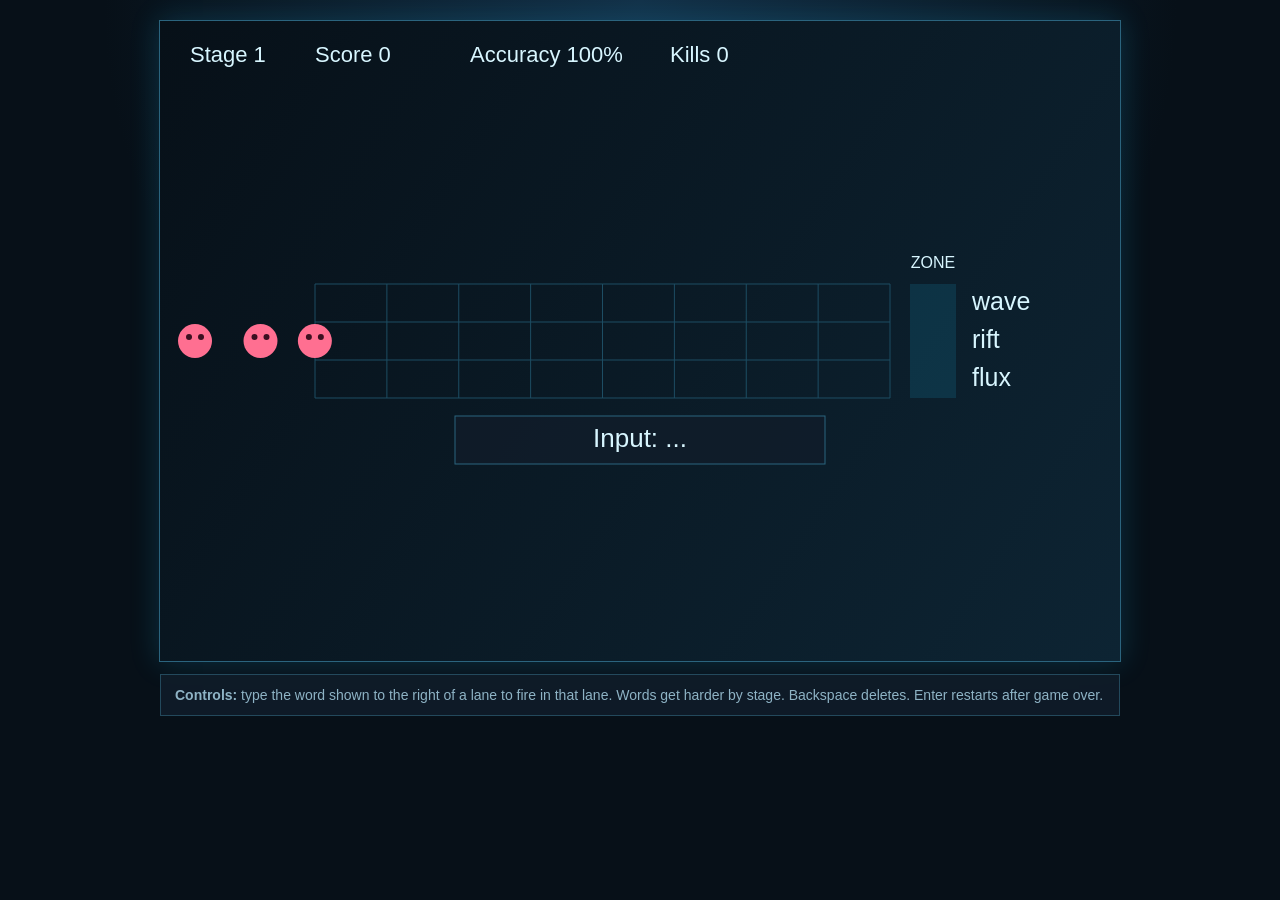
==== index.html @ 2ba4e15b "(NEW) changed layout and basic visuals" ====
<!doctype html>
<html lang="en">
<head>
  <meta charset="utf-8" />
  <meta name="viewport" content="width=device-width, initial-scale=1" />
  <title>Zone Typers V1.5</title>
  <link rel="stylesheet" href="styles.css" />
</head>
<body>
  <main id="game-shell">
    <canvas id="game" width="960" height="640" aria-label="Zone Typers game canvas"></canvas>
    <section id="instructions">
      <strong>Controls:</strong> type the word shown to the right of a lane to fire in that lane. Words get harder by stage. Backspace deletes. Enter restarts after game over.
    </section>
  </main>
  <script src="game.js"></script>
</body>
</html>
---- styles.css ----
:root {
  --bg: #071018;
  --panel: #101d2a;
  --text: #d8f6ff;
  --muted: #8eb3c5;
}

* {
  box-sizing: border-box;
}

html,
body {
  margin: 0;
  min-height: 100%;
  background: radial-gradient(circle at top, #123047 0%, var(--bg) 55%);
  color: var(--text);
  font-family: Arial, Helvetica, sans-serif;
}

#game-shell {
  display: flex;
  flex-direction: column;
  align-items: center;
  gap: 12px;
  padding: 20px;
}

#game {
  max-width: 100%;
  border: 1px solid #2b647e;
  background: #071018;
  box-shadow: 0 0 28px rgba(33, 198, 255, 0.18);
}

#instructions {
  width: min(960px, 100%);
  padding: 12px 14px;
  border: 1px solid #23495c;
  background: rgba(16, 29, 42, 0.85);
  color: var(--muted);
  font-size: 14px;
}
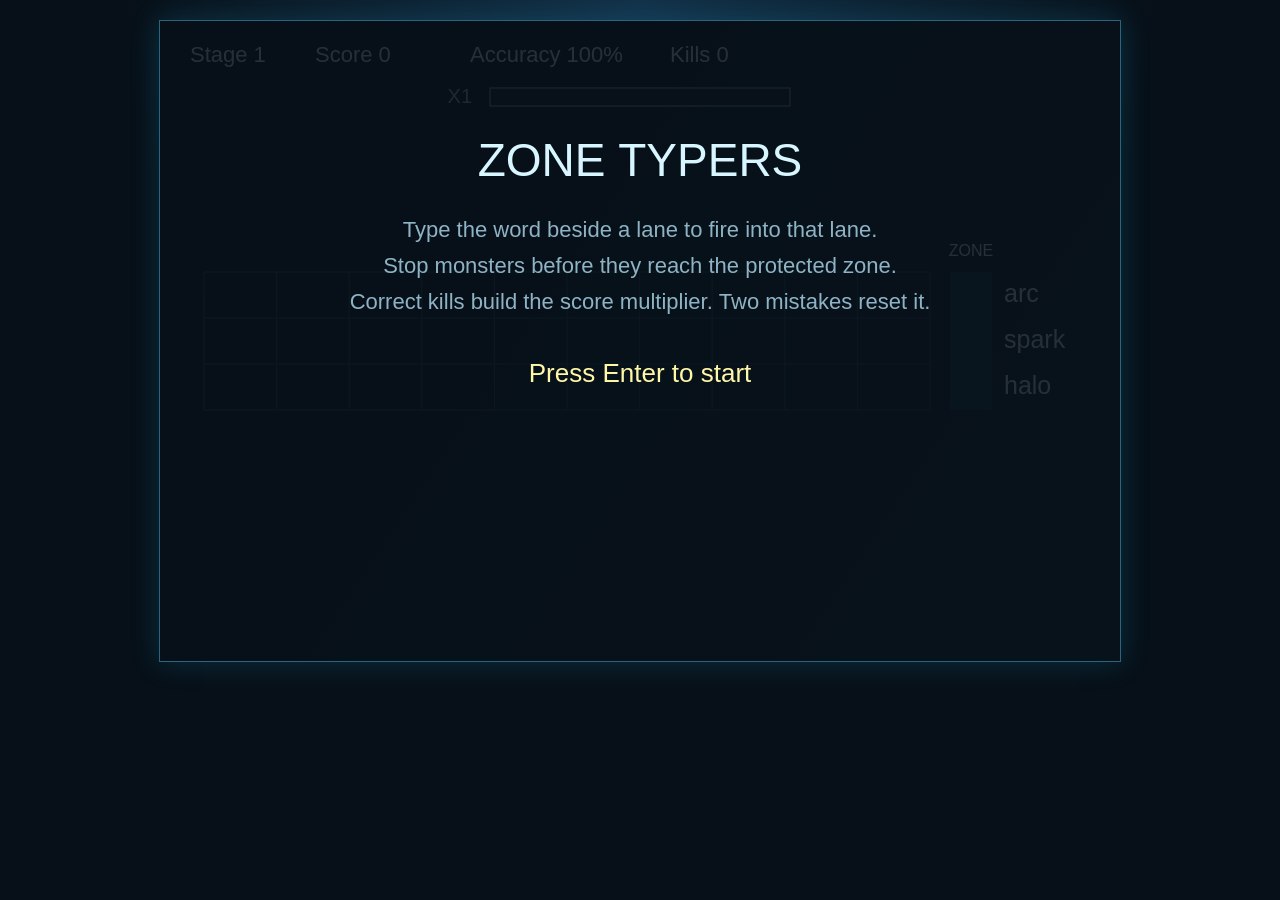
==== commit 44868077: "(NEW) Added monster types, fixed combo bar" ====
--- a/index.html
+++ b/index.html
@@ -3,15 +3,12 @@
 <head>
   <meta charset="utf-8" />
   <meta name="viewport" content="width=device-width, initial-scale=1" />
-  <title>Zone Typers V1.5</title>
+  <title>Zone Typers V2.2</title>
   <link rel="stylesheet" href="styles.css" />
 </head>
 <body>
   <main id="game-shell">
     <canvas id="game" width="960" height="640" aria-label="Zone Typers game canvas"></canvas>
-    <section id="instructions">
-      <strong>Controls:</strong> type the word shown to the right of a lane to fire in that lane. Words get harder by stage. Backspace deletes. Enter restarts after game over.
-    </section>
   </main>
   <script src="game.js"></script>
 </body>
--- a/styles.css
+++ b/styles.css
@@ -22,7 +22,6 @@
   display: flex;
   flex-direction: column;
   align-items: center;
-  gap: 12px;
   padding: 20px;
 }
 
@@ -33,11 +32,3 @@
   box-shadow: 0 0 28px rgba(33, 198, 255, 0.18);
 }
 
-#instructions {
-  width: min(960px, 100%);
-  padding: 12px 14px;
-  border: 1px solid #23495c;
-  background: rgba(16, 29, 42, 0.85);
-  color: var(--muted);
-  font-size: 14px;
-}
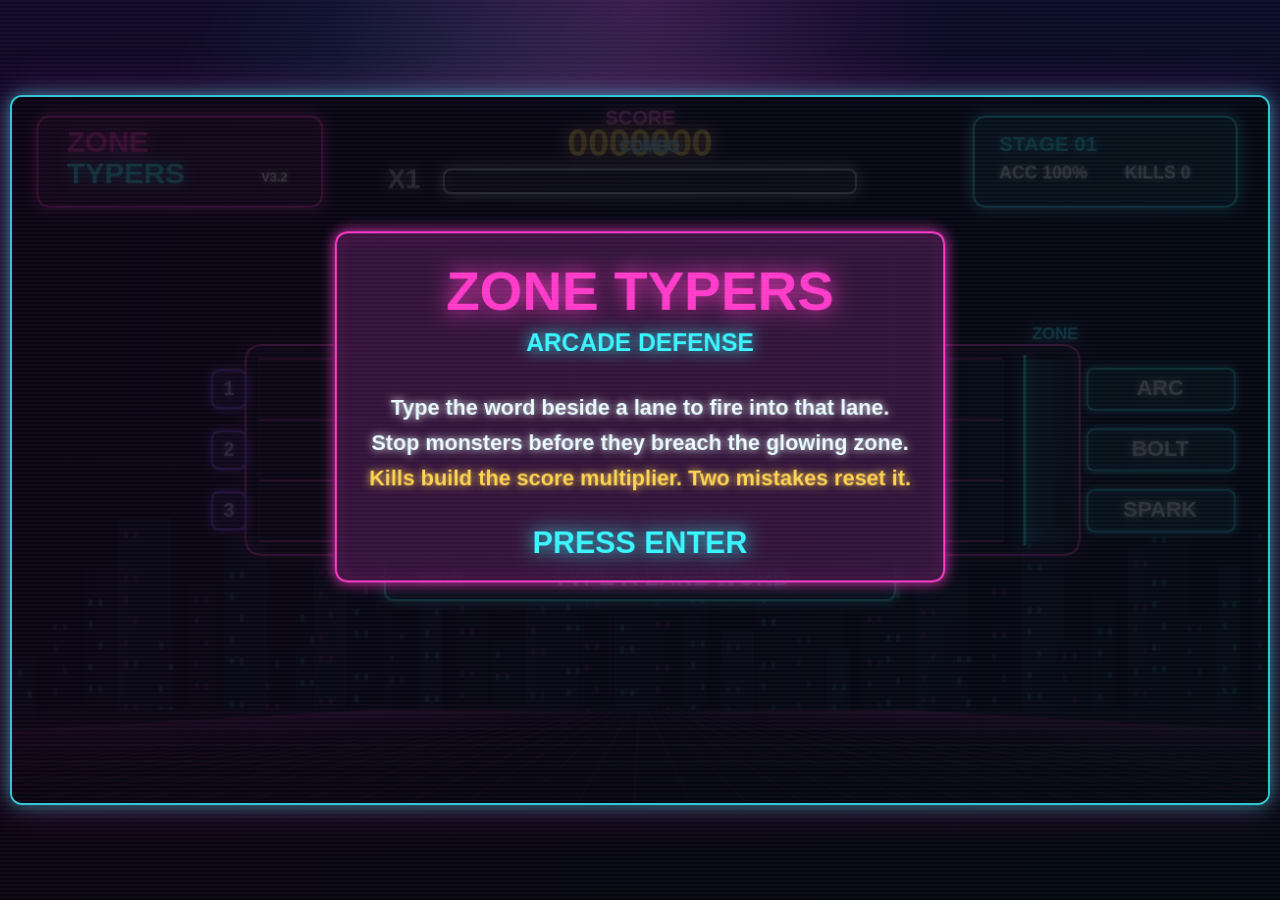
==== commit 600090c5: "(NEW) Added monster sprites, neon vibe aesthetic" ====
--- a/index.html
+++ b/index.html
@@ -3,12 +3,12 @@
 <head>
   <meta charset="utf-8" />
   <meta name="viewport" content="width=device-width, initial-scale=1" />
-  <title>Zone Typers V2.2</title>
+  <title>Zone Typers V3.2</title>
   <link rel="stylesheet" href="styles.css" />
 </head>
 <body>
   <main id="game-shell">
-    <canvas id="game" width="960" height="640" aria-label="Zone Typers game canvas"></canvas>
+    <canvas id="game" width="1280" height="720" aria-label="Zone Typers game canvas"></canvas>
   </main>
   <script src="game.js"></script>
 </body>
--- a/styles.css
+++ b/styles.css
@@ -1,34 +1,55 @@
 :root {
-  --bg: #071018;
-  --panel: #101d2a;
-  --text: #d8f6ff;
-  --muted: #8eb3c5;
+  --bg: #050515;
+  --cyan: #35f6ff;
+  --pink: #ff38c8;
+  --gold: #ffd34d;
+  --violet: #8f4dff;
+  --text: #eafcff;
 }
 
-* {
-  box-sizing: border-box;
-}
+* { box-sizing: border-box; }
 
 html,
 body {
   margin: 0;
   min-height: 100%;
-  background: radial-gradient(circle at top, #123047 0%, var(--bg) 55%);
+  background:
+    radial-gradient(circle at 50% 0%, rgba(255, 56, 200, 0.18), transparent 28%),
+    radial-gradient(circle at 40% 20%, rgba(53, 246, 255, 0.12), transparent 34%),
+    linear-gradient(180deg, #080622 0%, #060814 54%, #02030a 100%);
   color: var(--text);
-  font-family: Arial, Helvetica, sans-serif;
+  font-family: "Trebuchet MS", Arial, Helvetica, sans-serif;
+  overflow: hidden;
+}
+
+body::before {
+  content: "";
+  position: fixed;
+  inset: 0;
+  pointer-events: none;
+  background:
+    linear-gradient(rgba(255,255,255,0.025) 50%, rgba(0,0,0,0.035) 50%),
+    linear-gradient(90deg, rgba(255,56,200,0.03), rgba(53,246,255,0.025));
+  background-size: 100% 4px, 100% 100%;
+  mix-blend-mode: screen;
 }
 
 #game-shell {
+  min-height: 100vh;
   display: flex;
-  flex-direction: column;
   align-items: center;
-  padding: 20px;
+  justify-content: center;
+  padding: 10px;
 }
 
 #game {
-  max-width: 100%;
-  border: 1px solid #2b647e;
-  background: #071018;
-  box-shadow: 0 0 28px rgba(33, 198, 255, 0.18);
+  width: min(100vw - 20px, 1280px);
+  height: auto;
+  border: 2px solid rgba(53, 246, 255, 0.8);
+  border-radius: 12px;
+  background: #050515;
+  box-shadow:
+    0 0 18px rgba(53, 246, 255, 0.5),
+    0 0 48px rgba(255, 56, 200, 0.24),
+    inset 0 0 22px rgba(53, 246, 255, 0.12);
 }
-
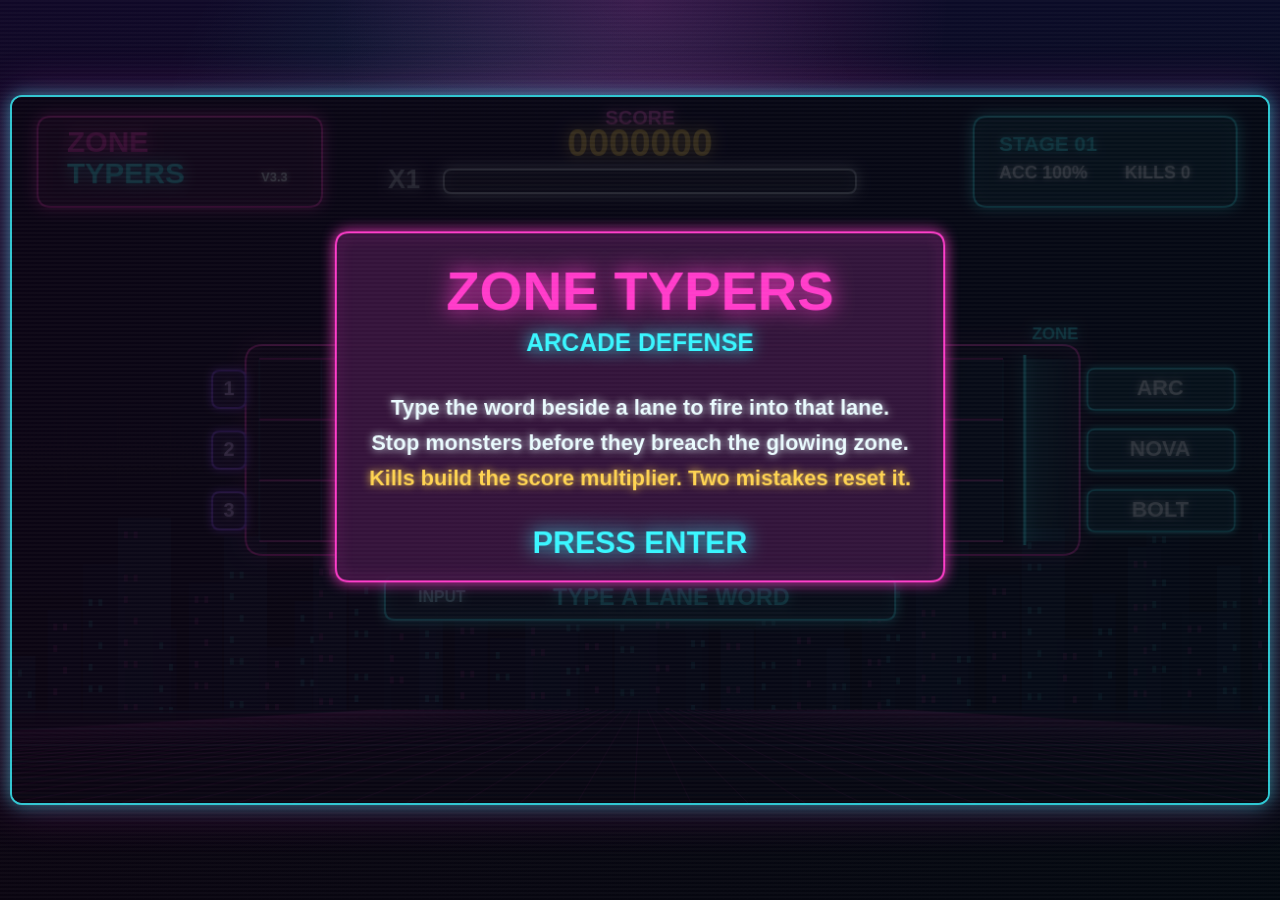
==== commit ba3fc7de: "(NEW) fixed sprites, removed combo overlapping with combo bar" ====
--- a/index.html
+++ b/index.html
@@ -3,7 +3,7 @@
 <head>
   <meta charset="utf-8" />
   <meta name="viewport" content="width=device-width, initial-scale=1" />
-  <title>Zone Typers V3.2</title>
+  <title>Zone Typers V3.3</title>
   <link rel="stylesheet" href="styles.css" />
 </head>
 <body>
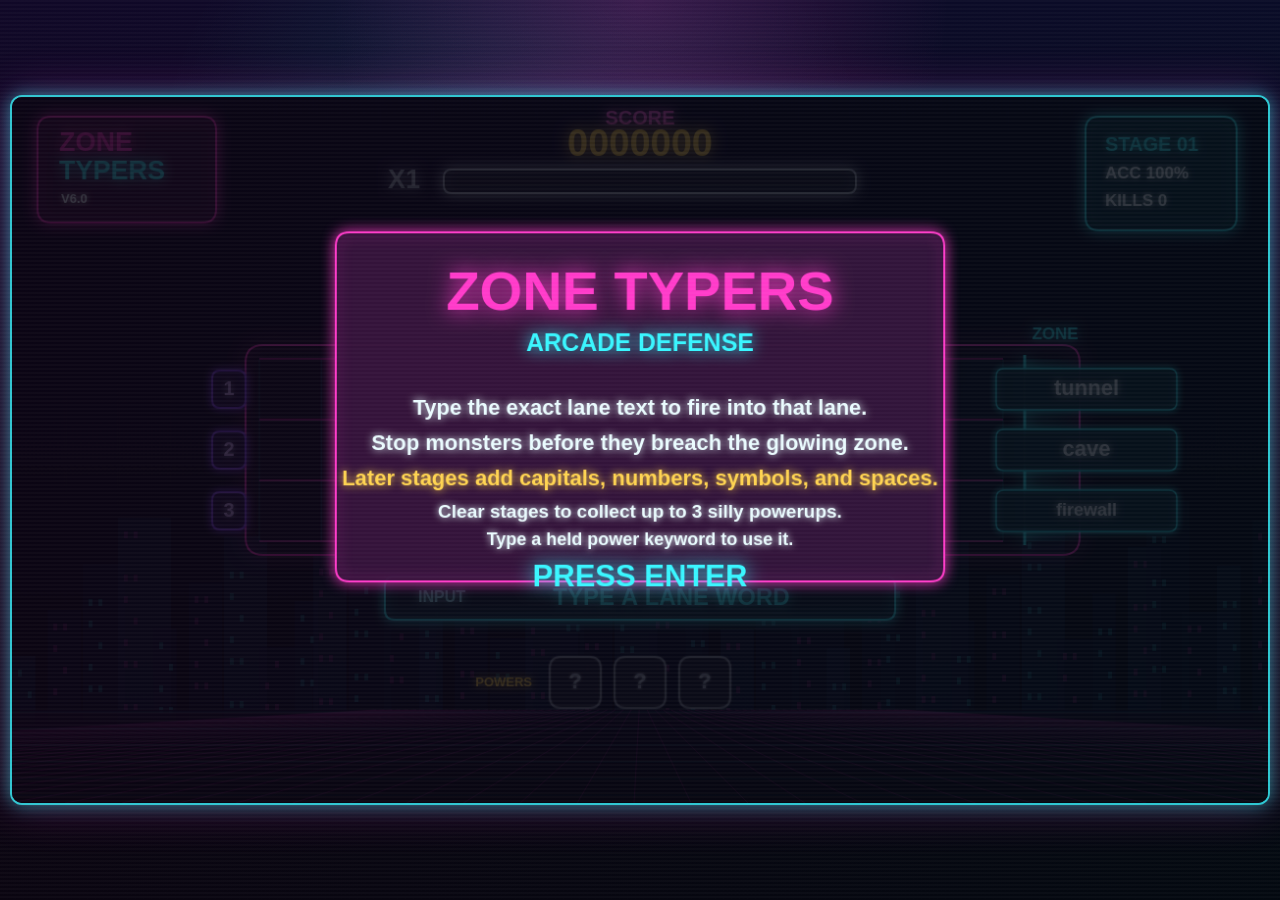
==== commit d1614370: "(NEW) Change sounds, decreased difficulty build up" ====
--- a/index.html
+++ b/index.html
@@ -3,7 +3,7 @@
 <head>
   <meta charset="utf-8" />
   <meta name="viewport" content="width=device-width, initial-scale=1" />
-  <title>Zone Typers V3.3</title>
+  <title>Zone Typers V6.0</title>
   <link rel="stylesheet" href="styles.css" />
 </head>
 <body>
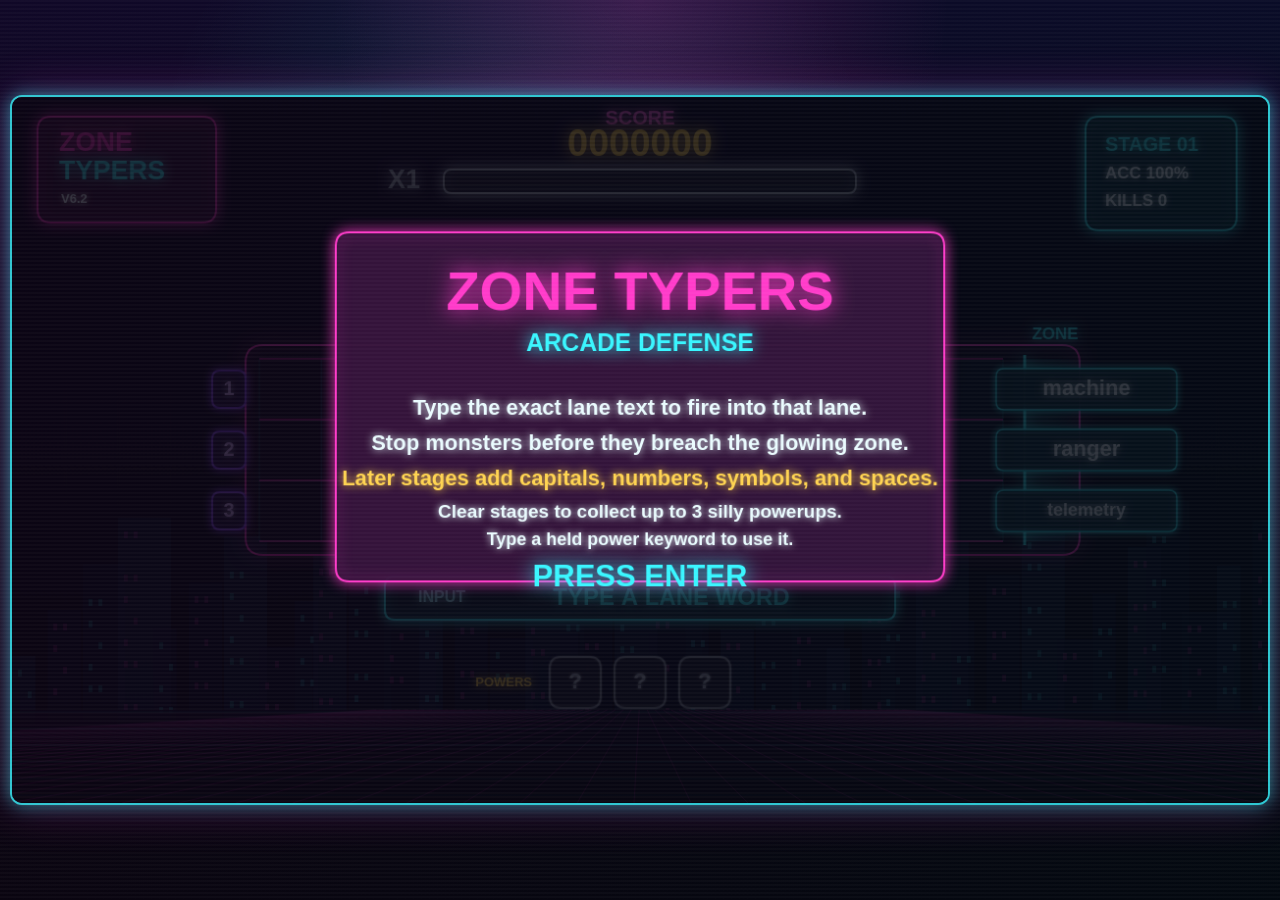
==== commit 5e2c01cb: "(NEW) Refactored game.js into smaller pieces" ====
--- a/index.html
+++ b/index.html
@@ -3,13 +3,21 @@
 <head>
   <meta charset="utf-8" />
   <meta name="viewport" content="width=device-width, initial-scale=1" />
-  <title>Zone Typers V6.0</title>
+  <title>Zone Typers V6.2</title>
   <link rel="stylesheet" href="styles.css" />
 </head>
 <body>
   <main id="game-shell">
     <canvas id="game" width="1280" height="720" aria-label="Zone Typers game canvas"></canvas>
   </main>
-  <script src="game.js"></script>
+  <script src="js/core.js"></script>
+  <script src="js/powerups.js"></script>
+  <script src="js/stage.js"></script>
+  <script src="js/audio.js"></script>
+  <script src="js/combat.js"></script>
+  <script src="js/input.js"></script>
+  <script src="js/update.js"></script>
+  <script src="js/render.js"></script>
+  <script src="js/main.js"></script>
 </body>
 </html>
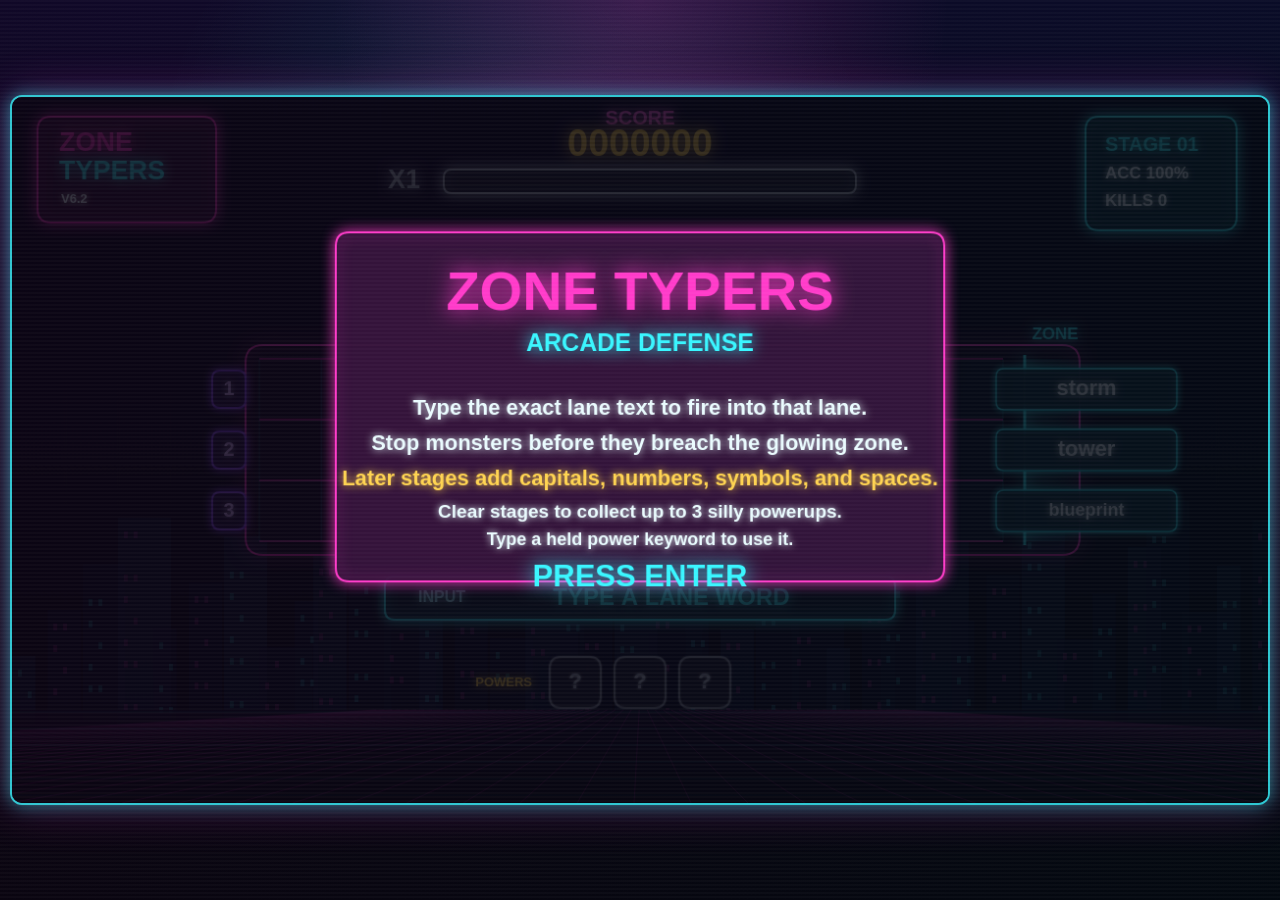
==== commit 51e723e9: "(NEW) Refactored javascript parts" ====
--- a/index.html
+++ b/index.html
@@ -10,14 +10,46 @@
   <main id="game-shell">
     <canvas id="game" width="1280" height="720" aria-label="Zone Typers game canvas"></canvas>
   </main>
-  <script src="js/core.js"></script>
-  <script src="js/powerups.js"></script>
-  <script src="js/stage.js"></script>
-  <script src="js/audio.js"></script>
-  <script src="js/combat.js"></script>
-  <script src="js/input.js"></script>
-  <script src="js/update.js"></script>
-  <script src="js/render.js"></script>
+  <script src="js/00-foundation/dom.js"></script>
+  <script src="js/00-foundation/powerupConfig.js"></script>
+  <script src="js/00-foundation/gameConfig.js"></script>
+  <script src="js/00-foundation/utils.js"></script>
+  <script src="js/01-content/wordTiers.js"></script>
+  <script src="js/01-content/monsterTypes.js"></script>
+  <script src="js/02-assets/sprites.js"></script>
+  <script src="js/03-audio/audioState.js"></script>
+  <script src="js/03-audio/audioEngine.js"></script>
+  <script src="js/03-audio/soundEffects.js"></script>
+  <script src="js/03-audio/music.js"></script>
+  <script src="js/04-stage/stageScaling.js"></script>
+  <script src="js/04-stage/telemetry.js"></script>
+  <script src="js/04-stage/wordSelection.js"></script>
+  <script src="js/04-stage/monsterSelection.js"></script>
+  <script src="js/04-stage/lanes.js"></script>
+  <script src="js/04-stage/monsters.js"></script>
+  <script src="js/04-stage/stageLifecycle.js"></script>
+  <script src="js/05-powerups/powerState.js"></script>
+  <script src="js/05-powerups/wordEffects.js"></script>
+  <script src="js/05-powerups/inventory.js"></script>
+  <script src="js/05-powerups/activation.js"></script>
+  <script src="js/06-combat/combo.js"></script>
+  <script src="js/06-combat/projectiles.js"></script>
+  <script src="js/06-combat/monsterKills.js"></script>
+  <script src="js/06-combat/playerFire.js"></script>
+  <script src="js/06-combat/powerLasers.js"></script>
+  <script src="js/07-input/typing.js"></script>
+  <script src="js/07-input/keyboard.js"></script>
+  <script src="js/08-update/timers.js"></script>
+  <script src="js/08-update/simulation.js"></script>
+  <script src="js/09-render/primitives.js"></script>
+  <script src="js/09-render/background.js"></script>
+  <script src="js/09-render/board.js"></script>
+  <script src="js/09-render/monsters.js"></script>
+  <script src="js/09-render/lasers.js"></script>
+  <script src="js/09-render/hud.js"></script>
+  <script src="js/09-render/powerupChoices.js"></script>
+  <script src="js/09-render/overlays.js"></script>
+  <script src="js/09-render/renderLoop.js"></script>
   <script src="js/main.js"></script>
 </body>
 </html>
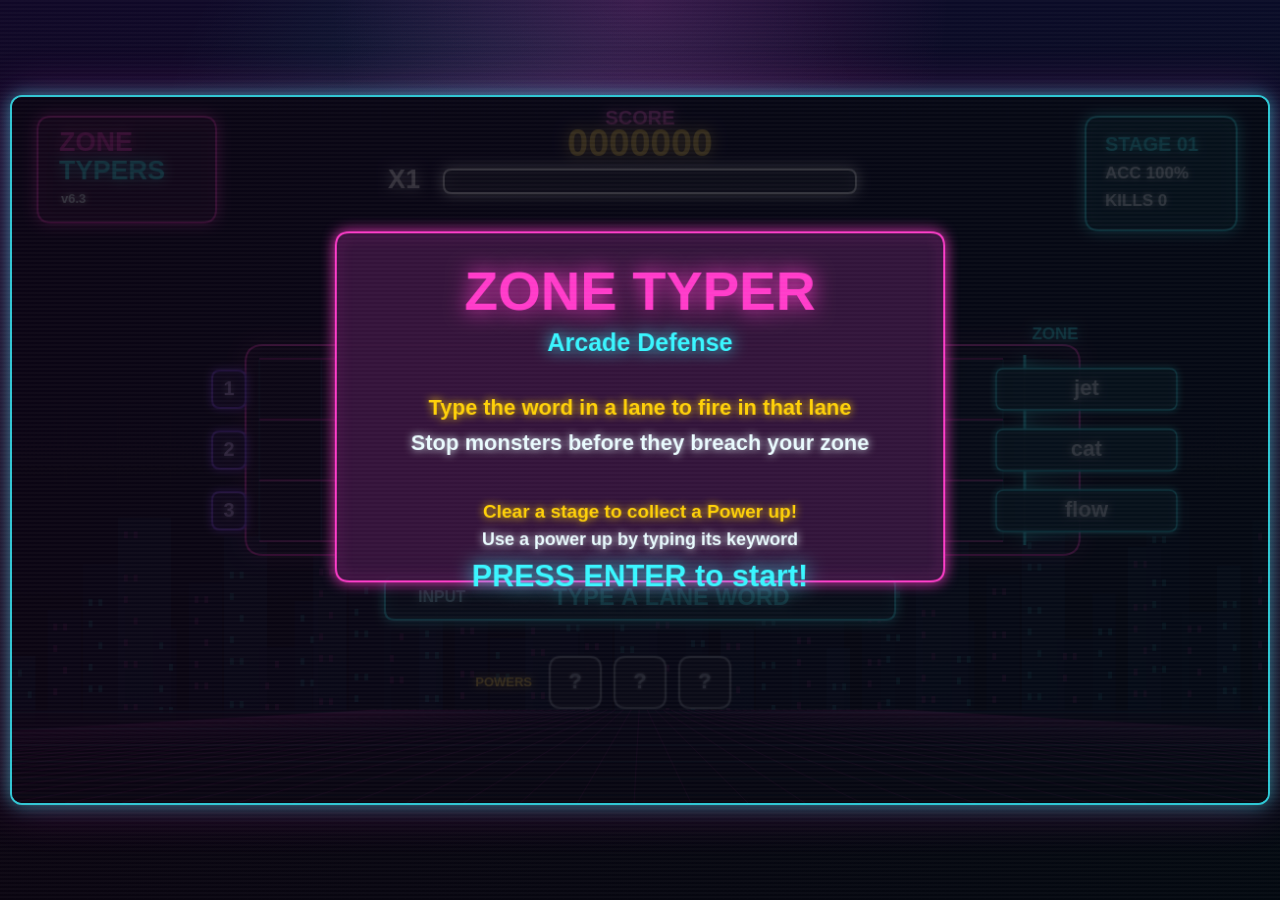
==== commit 27daacd3: "(NEW) Tuned difficulty, changed sentences" ====
--- a/index.html
+++ b/index.html
@@ -1,55 +1,32 @@
-<!doctype html>
+<!DOCTYPE html>
 <html lang="en">
 <head>
-  <meta charset="utf-8" />
-  <meta name="viewport" content="width=device-width, initial-scale=1" />
-  <title>Zone Typers V6.2</title>
-  <link rel="stylesheet" href="styles.css" />
+    <!-- meta -->
+    <meta charset="utf-8" />
+    <meta name="viewport" content="width=device-width, initial-scale=1" />
+    <title>Zone Typer</title>
+    <!-- style -->
+     <link rel="stylesheet" href="style.css" />
 </head>
+
 <body>
-  <main id="game-shell">
-    <canvas id="game" width="1280" height="720" aria-label="Zone Typers game canvas"></canvas>
-  </main>
-  <script src="js/00-foundation/dom.js"></script>
-  <script src="js/00-foundation/powerupConfig.js"></script>
-  <script src="js/00-foundation/gameConfig.js"></script>
-  <script src="js/00-foundation/utils.js"></script>
-  <script src="js/01-content/wordTiers.js"></script>
-  <script src="js/01-content/monsterTypes.js"></script>
-  <script src="js/02-assets/sprites.js"></script>
-  <script src="js/03-audio/audioState.js"></script>
-  <script src="js/03-audio/audioEngine.js"></script>
-  <script src="js/03-audio/soundEffects.js"></script>
-  <script src="js/03-audio/music.js"></script>
-  <script src="js/04-stage/stageScaling.js"></script>
-  <script src="js/04-stage/telemetry.js"></script>
-  <script src="js/04-stage/wordSelection.js"></script>
-  <script src="js/04-stage/monsterSelection.js"></script>
-  <script src="js/04-stage/lanes.js"></script>
-  <script src="js/04-stage/monsters.js"></script>
-  <script src="js/04-stage/stageLifecycle.js"></script>
-  <script src="js/05-powerups/powerState.js"></script>
-  <script src="js/05-powerups/wordEffects.js"></script>
-  <script src="js/05-powerups/inventory.js"></script>
-  <script src="js/05-powerups/activation.js"></script>
-  <script src="js/06-combat/combo.js"></script>
-  <script src="js/06-combat/projectiles.js"></script>
-  <script src="js/06-combat/monsterKills.js"></script>
-  <script src="js/06-combat/playerFire.js"></script>
-  <script src="js/06-combat/powerLasers.js"></script>
-  <script src="js/07-input/typing.js"></script>
-  <script src="js/07-input/keyboard.js"></script>
-  <script src="js/08-update/timers.js"></script>
-  <script src="js/08-update/simulation.js"></script>
-  <script src="js/09-render/primitives.js"></script>
-  <script src="js/09-render/background.js"></script>
-  <script src="js/09-render/board.js"></script>
-  <script src="js/09-render/monsters.js"></script>
-  <script src="js/09-render/lasers.js"></script>
-  <script src="js/09-render/hud.js"></script>
-  <script src="js/09-render/powerupChoices.js"></script>
-  <script src="js/09-render/overlays.js"></script>
-  <script src="js/09-render/renderLoop.js"></script>
-  <script src="js/main.js"></script>
+    <!-- game canvas -->
+    <main id="game-shell">
+        <canvas id="game" width="1280" height="720"></canvas>
+    </main>
+    <!-- import js code -->
+    <script src="js/foundation.js"></script>
+    <script src="js/words.js"></script>
+    <script src="js/monsters.js"></script>
+    <script src="js/audio.js"></script>
+
+    <script src="js/stage.js"></script>
+    <script src="js/powerups.js"></script>
+    <script src="js/combat.js"></script>
+    <script src="js/input.js"></script>
+    <script src="js/update.js"></script>
+    <script src="js/render.js"></script>
+    <script src="js/main.js"></script>
+
 </body>
-</html>
+</html>
--- a/style.css
+++ b/style.css
@@ -0,0 +1,57 @@
+/* colors to use throughout */
+:root{
+    --bg:    #050529;
+    --cyan:  #35eff9;
+    --pink:  #ff38c8;
+    --gold:  #ffd34d;
+    --violet:#8f4dff;
+    --text:  #eafcff;
+}
+
+* { box-sizing: border-box; }
+
+html, 
+body {
+    margin: 0;
+    min-height: 100%;
+    background: 
+        radial-gradient(circle at 50% 0%, rgba(255, 56, 200, 0.18), transparent 28%),
+        radial-gradient(circle at 40% 20%, rgba(53, 246, 255, 0.12), transparent 34%),
+        linear-gradient(180deg, #080622 0%, #060814 54%, #02030a 100%);
+    color: var(--text);
+    font-family: "Trebuchet MS", Arial, Helvetica, sans-serif;
+    overflow: hidden;
+}
+
+body::before {
+    content: "";
+    position: fixed;
+    inset: 0;
+    pointer-events: none;
+    background:
+        linear-gradient(rgba(255, 255, 255, 0.025) 50%, rgba(0, 0, 0, 0.035) 50%),
+        linear-gradient(90deg, rgba(255, 56, 200, 0.03), rgba(53, 246, 255, 0.025));
+    background-size: 100% 4px, 100% 100%;
+    mix-blend-mode: screen;
+}
+
+#game-shell {
+    min-height: 100vh;
+    display: flex;
+    align-items: center;
+    justify-content: center;
+    padding: 10px;
+}
+
+/* game area */
+#game {
+    width: min(100vw - 20px, 1280px);
+    height: auto;
+    border: 2px solid rgba(53, 246, 255, 0.8);
+    border-radius: 12px;
+    background: #060620;
+    box-shadow:
+        0 0 18px rgba(53, 246, 255, 0.5),
+        0 0 48px rgba(255, 56, 200, 0.24),
+        inset 0 0 22px rgba(53, 255, 93, 0.12);
+}
